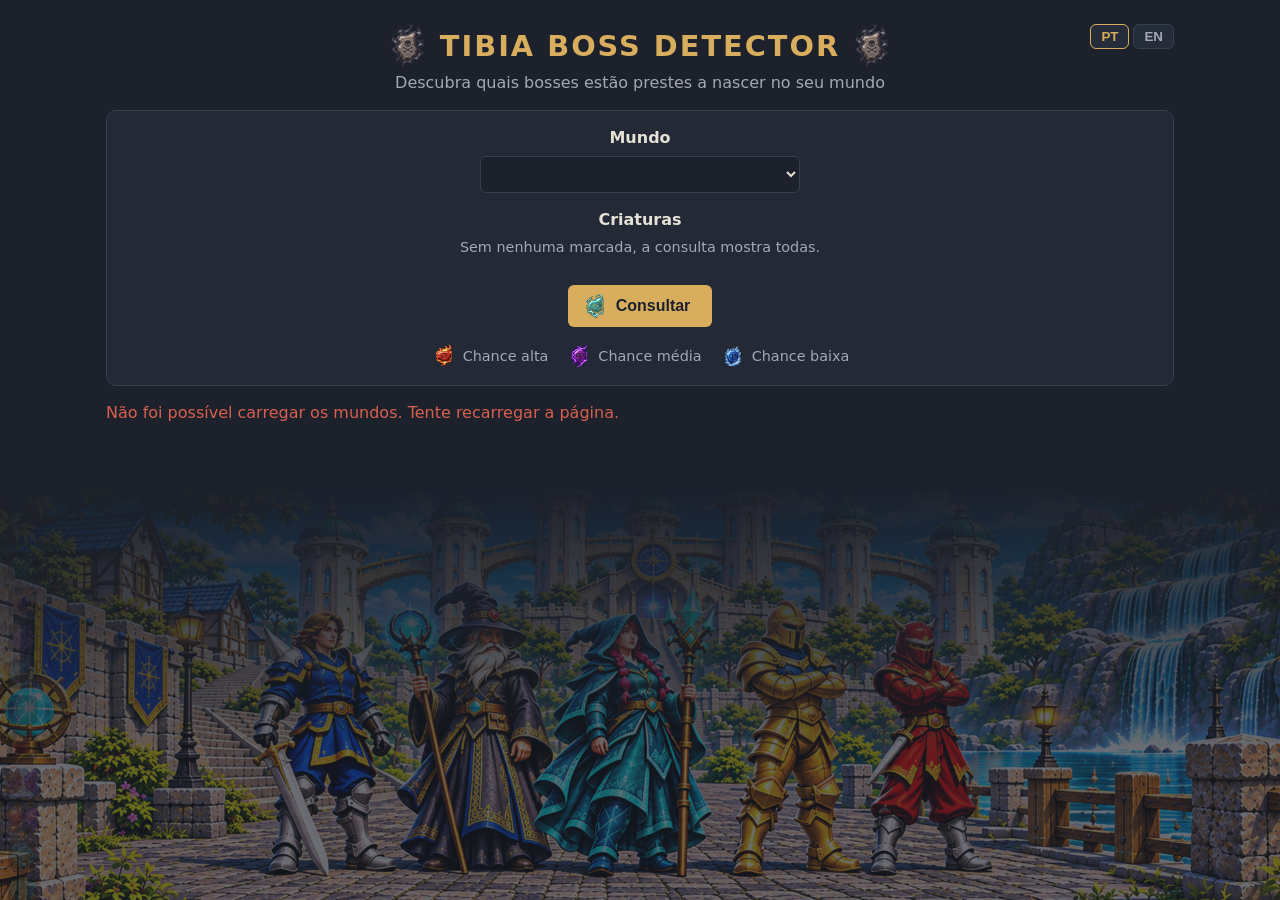
==== site/index.html @ c64661c8 "feat: add website with world selection and boss prediction cards Selection page with world and creat" ====
<!doctype html>
<html lang="pt-BR">
<head>
    <meta charset="utf-8">
    <meta name="viewport" content="width=device-width, initial-scale=1">
    <title>Tibia Boss Detector</title>
    <link rel="icon" href="imagens/favicon.png">
    <link rel="stylesheet" href="estilo.css">
    <script src="app.js" defer></script>
</head>
<body data-pagina="selecao">

    <!-- CABEÇALHO -->
    <header class="cabecalho">
        <div>
            <div class="titulo">
                <img class="runa-titulo" src="imagens/runas/sd.webp" alt="">
                <h1>Tibia Boss Detector</h1>
                <img class="runa-titulo" src="imagens/runas/sd.webp" alt="">
            </div>
            <p class="subtitulo" data-texto="subtitulo"></p>
        </div>
        <div class="idiomas">
            <button type="button" data-idioma="pt">PT</button>
            <button type="button" data-idioma="en">EN</button>
        </div>
    </header>

    <main>

        <!-- FORMULÁRIO : MUNDO E CRIATURAS -->
        <form id="formulario" class="painel">

            <label class="campo campo-mundo">
                <span data-texto="mundo"></span>
                <select id="mundo" required></select>
            </label>

            <fieldset class="campo">
                <legend data-texto="criaturas"></legend>
                <p class="dica" data-texto="dica_criaturas"></p>
                <div id="lista-criaturas" class="lista-criaturas"></div>
            </fieldset>

            <button type="submit" class="botao botao-runa">
                <img src="imagens/runas/paralyze.webp" alt="">
                <span data-texto="consultar"></span>
            </button>

            <!-- LEGENDA DO SEMÁFORO -->
            <div class="legenda">
                <span><img src="imagens/runas/fogo.webp" alt=""><span data-texto="alta"></span></span>
                <span><img src="imagens/runas/thunderstorm.webp" alt=""><span data-texto="media"></span></span>
                <span><img src="imagens/runas/gelo.webp" alt=""><span data-texto="baixa"></span></span>
            </div>
        </form>

        <p id="aviso" class="aviso"></p>

    </main>

</body>
</html>
---- site/estilo.css ----
/* CORES */
/* Tema escuro azulado (não preto), com dourado de destaque */
:root {
    --fundo: #1c212b;
    --painel: #262d3a;
    --painel-borda: #364052;
    --texto: #e6e1d6;
    --texto-fraco: #a3a9b5;
    --dourado: #d8ae5e;

    /* Semáforo: cores das runas (fogo, thunderstorm, gelo) */
    --alta: #f08a3c;
    --media: #b56cf0;
    --baixa: #5aa2f0;
    --sem-dados: #7c8494;
    --erro: #d9604f;

    --opacidade-fundo: 0.35;
}

* {
    box-sizing: border-box;
}

body {
    position: relative;
    margin: 0;
    min-height: 100vh;
    background: var(--fundo);
    color: var(--texto);
    font-family: system-ui, -apple-system, "Segoe UI", Roboto, sans-serif;
    line-height: 1.4;
}

/* FUNDO : IMAGEM FIXA NO RODAPÉ DA TELA */
/* Largura toda, colada embaixo, sumindo para cima (fade) até virar a cor do fundo */
/* A altura segue a proporção da imagem (1913 x 628), para não cortar as laterais */
body::before {
    content: "";
    position: fixed;
    left: 0;
    right: 0;
    bottom: 0;
    aspect-ratio: 1913 / 628;
    z-index: -1;
    background: url("imagens/fundo.webp") no-repeat center bottom / 100% auto;
    opacity: var(--opacidade-fundo);
    -webkit-mask-image: linear-gradient(to top, #000 35%, transparent);
    mask-image: linear-gradient(to top, #000 35%, transparent);
    pointer-events: none;
}

/* CABEÇALHO */
/* Título e frase centralizados; PT/EN no canto direito */
.cabecalho {
    position: relative;
    display: flex;
    justify-content: center;
    text-align: center;
    max-width: 1100px;
    margin: 0 auto;
    padding: 24px 16px 8px;
}

.cabecalho .idiomas {
    position: absolute;
    top: 24px;
    right: 16px;
}

h1 {
    margin: 0;
    color: var(--dourado);
    font-size: 1.8rem;
    letter-spacing: 2px;
    text-transform: uppercase;
}

/* TÍTULO : uma SD de cada lado, pulsando devagar */
.titulo {
    display: flex;
    align-items: center;
    justify-content: center;
    gap: 10px;
}

.runa-titulo {
    width: 44px;
    height: 44px;
    animation: pulsar-runa 3s ease-in-out infinite;
}

@keyframes pulsar-runa {
    0%, 100% { filter: brightness(1); transform: scale(1); }
    50% { filter: brightness(1.3) drop-shadow(0 0 6px rgba(255, 255, 255, 0.25)); transform: scale(1.06); }
}

.subtitulo {
    margin: 4px 0 0;
    color: var(--texto-fraco);
}

.idiomas {
    display: flex;
    gap: 4px;
}

.idiomas button {
    padding: 4px 10px;
    border: 1px solid var(--painel-borda);
    border-radius: 6px;
    background: var(--painel);
    color: var(--texto-fraco);
    font-weight: 600;
    cursor: pointer;
}

.idiomas button.ativo {
    border-color: var(--dourado);
    color: var(--dourado);
}

main {
    max-width: 1100px;
    margin: 0 auto;
    padding: 8px 16px 48px;
}

/* FORMULÁRIO */
.painel {
    display: grid;
    gap: 16px;
    padding: 16px;
    border: 1px solid var(--painel-borda);
    border-radius: 10px;
    background: color-mix(in srgb, var(--painel) 75%, transparent);
}

.campo {
    display: grid;
    gap: 6px;
    margin: 0;
    padding: 0;
    border: 0;
    font-weight: 600;
}

/* Título "Criaturas" e dica centralizados; a lista continua em colunas */
.campo legend {
    padding: 0;
    margin: 0 auto 6px;
}

/* Seletor de mundo centralizado */
.campo-mundo {
    justify-items: center;
}

.campo-mundo select {
    width: 100%;
}

select {
    max-width: 320px;
    padding: 8px 10px;
    border: 1px solid var(--painel-borda);
    border-radius: 6px;
    background: var(--fundo);
    color: var(--texto);
    font-size: 1rem;
}

.dica {
    margin: 0 0 6px;
    text-align: center;
    color: var(--texto-fraco);
    font-weight: 400;
    font-size: 0.9rem;
}

.lista-criaturas {
    display: grid;
    grid-template-columns: repeat(auto-fill, minmax(196px, 1fr));
    gap: 4px 10px;
}

.lista-criaturas label {
    display: flex;
    align-items: center;
    gap: 8px;
    font-weight: 400;
    font-size: 0.9rem;
    white-space: nowrap;
    cursor: pointer;
}

.lista-criaturas input {
    accent-color: var(--dourado);
}

/* BOTÃO */
/* Serve para <button> e para <a> (o "Nova consulta" é um link) */
.botao {
    justify-self: start;
    display: inline-block;
    padding: 10px 28px;
    border: 0;
    border-radius: 6px;
    background: var(--dourado);
    color: #1c212b;
    font-size: 1rem;
    font-weight: 700;
    text-decoration: none;
    cursor: pointer;
}

/* Botão com runa (Consultar com a Paralyze), centralizado */
.botao-runa {
    justify-self: center;
    display: inline-flex;
    align-items: center;
    justify-content: center;
    gap: 8px;
    padding: 8px 22px 8px 14px;
}

.botao-runa img {
    width: 26px;
    height: 26px;
}

/* LEGENDA DO SEMÁFORO (página de seleção) */
.legenda {
    display: flex;
    flex-wrap: wrap;
    justify-content: center;
    gap: 6px 18px;
    color: var(--texto-fraco);
    font-size: 0.9rem;
}

.legenda > span {
    display: inline-flex;
    align-items: center;
    gap: 6px;
}

.legenda img {
    width: 26px;
    height: 26px;
}

/* AVISO */
.aviso {
    margin: 16px 0;
    color: var(--texto-fraco);
}

/* RESULTADO : NOME DO MUNDO NO CENTRO + NOVA CONSULTA À DIREITA */
/* 3 colunas: a da esquerda fica vazia para o nome ficar no meio de verdade */
.barra-resultado {
    display: grid;
    grid-template-columns: 1fr auto 1fr;
    grid-template-areas: ". mundo botao";
    align-items: center;
    gap: 12px;
    margin-bottom: 16px;
}

.barra-resultado .aviso {
    grid-area: mundo;
    margin: 0;
    color: var(--texto);
    font-size: 1.4rem;
    font-weight: 600;
    text-align: center;
}

.barra-resultado .botao {
    grid-area: botao;
    justify-self: end;
}

.aviso.erro {
    color: var(--erro);
}

/* CARREGANDO : as 3 runas acendendo uma de cada vez */
.carregando {
    display: flex;
    justify-content: center;
    gap: 14px;
    padding: 48px 0;
}

.carregando[hidden] {
    display: none;
}

.carregando img {
    width: 48px;
    height: 48px;
    opacity: 0.25;
    transform: scale(0.85);
    animation: acender 1.5s ease-in-out infinite;
}

.carregando img:nth-child(2) {
    animation-delay: 0.5s;
}

.carregando img:nth-child(3) {
    animation-delay: 1s;
}

@keyframes acender {
    0%, 100% { opacity: 0.25; transform: scale(0.85); }
    30% { opacity: 1; transform: scale(1.05); }
    60% { opacity: 0.25; transform: scale(0.85); }
}

/* CARDS */
/* 5 por fileira; em telas menores, menos */
/* grid-auto-rows: 1fr = todas as fileiras com a altura do card mais alto, para ficarem iguais */
.cards {
    display: grid;
    grid-template-columns: repeat(5, minmax(0, 1fr));
    grid-auto-rows: 1fr;
    gap: 12px;
}

@media (max-width: 1000px) {
    .cards {
        grid-template-columns: repeat(3, minmax(0, 1fr));
    }
}

@media (max-width: 700px) {
    .cards {
        grid-template-columns: repeat(2, minmax(0, 1fr));
    }
}

.card {
    display: flex;
    flex-direction: column;
    gap: 10px;
    padding: 14px;
    border: 1px solid var(--painel-borda);
    border-left: 4px solid var(--cor-semaforo, var(--sem-dados));
    border-radius: 10px;
    background: color-mix(in srgb, var(--painel) 85%, transparent);
}

.card[data-semaforo="alta"] { --cor-semaforo: var(--alta); }
.card[data-semaforo="média"] { --cor-semaforo: var(--media); }
.card[data-semaforo="baixa"] { --cor-semaforo: var(--baixa); }

/* Brilho leve em volta, na cor da runa */
.card[data-semaforo] {
    box-shadow: 0 0 14px -6px var(--cor-semaforo);
}

/* TOPO DO CARD : GIF em cima, nome e selo centralizados embaixo */
.card-topo {
    display: flex;
    flex-direction: column;
    align-items: center;
    gap: 6px;
    text-align: center;
}

.card-topo img {
    width: 64px;
    height: 64px;
    object-fit: contain;
    image-rendering: pixelated;
}

/* Nome sempre com espaço de 2 linhas, para todos os cards ficarem alinhados */
.card h2 {
    display: flex;
    align-items: center;
    justify-content: center;
    min-height: 2.5em;
    margin: 0;
    font-size: 1.05rem;
    line-height: 1.25;
    overflow-wrap: anywhere;
}

/* SELO : runa + texto do semáforo; "sem previsão" fica só com o texto */
/* min-height = altura da runa, para os cards com e sem runa ficarem alinhados */
.selo {
    display: inline-flex;
    align-items: center;
    gap: 4px;
    min-height: 36px;
    color: var(--cor-semaforo, var(--sem-dados));
    font-size: 0.8rem;
    font-weight: 700;
    text-transform: uppercase;
    white-space: nowrap;
}

.card-topo .selo img {
    width: 36px;
    height: 36px;
    image-rendering: auto;
}

.card dl {
    display: grid;
    gap: 6px;
    margin: 0;
}

.card dt {
    color: var(--texto-fraco);
    font-size: 0.8rem;
}

.card dd {
    margin: 0;
}

.card .mensagem {
    margin: 0;
    color: var(--texto-fraco);
    font-size: 0.9rem;
}

/* TELA ESTREITA : PT/EN sai do canto e vai para cima do título, para não cobrir */
@media (max-width: 760px) {
    .cabecalho {
        flex-direction: column-reverse;
        align-items: center;
        gap: 12px;
    }

    .cabecalho .idiomas {
        position: static;
    }

    .barra-resultado {
        grid-template-columns: 1fr;
        grid-template-areas: "mundo" "botao";
    }

    .barra-resultado .botao {
        justify-self: center;
    }
}

/* CELULAR */
@media (max-width: 520px) {
    h1 {
        font-size: 1.4rem;
    }

    select {
        max-width: none;
    }

    .botao {
        justify-self: stretch;
        text-align: center;
    }
}
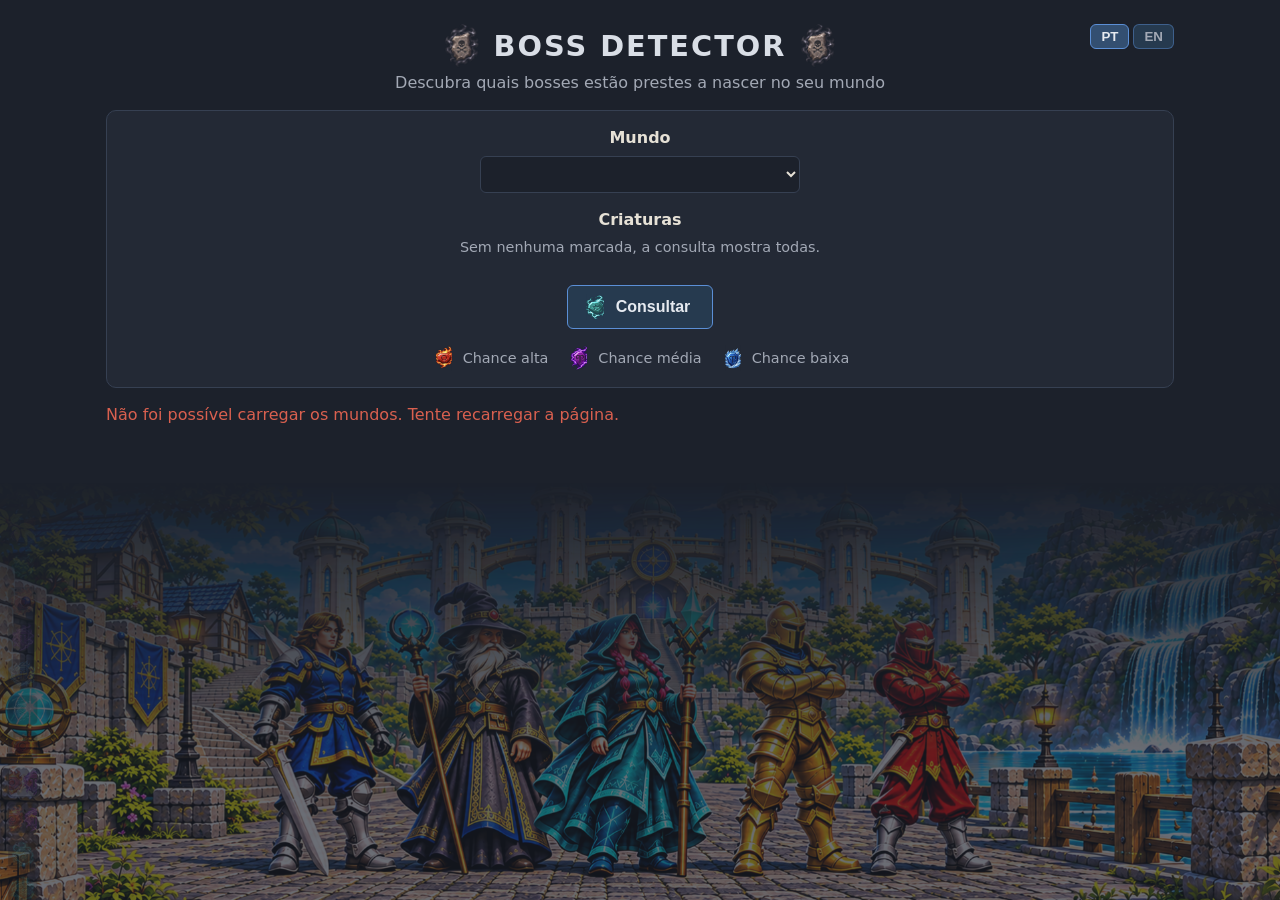
==== commit 78d6c03f: "feat: pool spawn intervals across worlds and require a minimum before predicting The typical interva" ====
--- a/site/index.html
+++ b/site/index.html
@@ -15,7 +15,7 @@
         <div>
             <div class="titulo">
                 <img class="runa-titulo" src="imagens/runas/sd.webp" alt="">
-                <h1>Tibia Boss Detector</h1>
+                <h1>Boss Detector</h1>
                 <img class="runa-titulo" src="imagens/runas/sd.webp" alt="">
             </div>
             <p class="subtitulo" data-texto="subtitulo"></p>
--- a/site/estilo.css
+++ b/site/estilo.css
@@ -1,12 +1,18 @@
 /* CORES */
-/* Tema escuro azulado (não preto), com dourado de destaque */
+/* Tema escuro azulado (não preto): título prata, botões grafite e destaques em azul */
 :root {
     --fundo: #1c212b;
     --painel: #262d3a;
     --painel-borda: #364052;
     --texto: #e6e1d6;
     --texto-fraco: #a3a9b5;
-    --dourado: #d8ae5e;
+
+    --titulo: #d9dee6;
+    --destaque: #7fa7d9;
+    --checkbox: #3f63a8;
+    --botao: #263a4f;
+    --botao-borda: #5b8fd6;
+    --botao-texto: #e6eaf0;
 
     /* Semáforo: cores das runas (fogo, thunderstorm, gelo) */
     --alta: #f08a3c;
@@ -70,7 +76,7 @@
 
 h1 {
     margin: 0;
-    color: var(--dourado);
+    color: var(--titulo);
     font-size: 1.8rem;
     letter-spacing: 2px;
     text-transform: uppercase;
@@ -84,15 +90,20 @@
     gap: 10px;
 }
 
+/* Só o tamanho é animado (transform), que o navegador faz na placa de vídeo */
+/* Sem filter na imagem animada: ele obrigaria a redesenhar a runa a cada quadro (a runa já tem brilho no desenho) */
+/* translateZ(0) + backface-visibility: movimento com precisão de subpixel, sem "saltos" */
+/* Curva suave (cubic-bezier) e ciclo mais longo para a pulsação ficar fluida */
 .runa-titulo {
     width: 44px;
     height: 44px;
-    animation: pulsar-runa 3s ease-in-out infinite;
+    backface-visibility: hidden;
+    animation: pulsar-runa 3.4s cubic-bezier(0.45, 0, 0.55, 1) infinite;
 }
 
 @keyframes pulsar-runa {
-    0%, 100% { filter: brightness(1); transform: scale(1); }
-    50% { filter: brightness(1.3) drop-shadow(0 0 6px rgba(255, 255, 255, 0.25)); transform: scale(1.06); }
+    0%, 100% { transform: translateZ(0) scale(1); }
+    50% { transform: translateZ(0) scale(1.06); }
 }
 
 .subtitulo {
@@ -105,19 +116,26 @@
     gap: 4px;
 }
 
+/* Mesmas cores dos botões; o inativo fica com borda e texto apagados */
+/* position + overflow seguram o reflexo do hover dentro do botão */
 .idiomas button {
+    position: relative;
+    overflow: hidden;
     padding: 4px 10px;
-    border: 1px solid var(--painel-borda);
+    border: 1px solid color-mix(in srgb, var(--botao-borda) 45%, transparent);
     border-radius: 6px;
-    background: var(--painel);
+    background: var(--botao);
     color: var(--texto-fraco);
     font-weight: 600;
     cursor: pointer;
-}
-
+    transition: border-color 0.15s ease, color 0.15s ease;
+}
+
+/* Ativo: borda cheia, texto claro e fundo um pouco mais azul (diferente do hover) */
 .idiomas button.ativo {
-    border-color: var(--dourado);
-    color: var(--dourado);
+    border-color: var(--botao-borda);
+    background: color-mix(in srgb, var(--botao-borda) 25%, var(--botao));
+    color: var(--botao-texto);
 }
 
 main {
@@ -181,7 +199,7 @@
 .lista-criaturas {
     display: grid;
     grid-template-columns: repeat(auto-fill, minmax(196px, 1fr));
-    gap: 4px 10px;
+    gap: 4px 12px;
 }
 
 .lista-criaturas label {
@@ -192,26 +210,57 @@
     font-size: 0.9rem;
     white-space: nowrap;
     cursor: pointer;
-}
-
+    /* padding + margin negativa: o fundo do hover sobra um pouco sem desalinhar a lista */
+    /* 4px de cada lado < metade do gap (12px), então um label nunca invade o vizinho */
+    padding: 1px 4px;
+    margin: 0 -4px;
+    border-radius: 4px;
+    transition: background-color 0.15s ease, color 0.15s ease;
+}
+
+/* Azul mais escuro que o destaque, para o marcado se diferenciar bem do desmarcado (branco) */
 .lista-criaturas input {
-    accent-color: var(--dourado);
+    accent-color: var(--checkbox);
 }
 
 /* BOTÃO */
 /* Serve para <button> e para <a> (o "Nova consulta" é um link) */
+/* Azul petróleo com borda azul; position + overflow seguram o reflexo do hover dentro do botão */
 .botao {
+    position: relative;
+    overflow: hidden;
     justify-self: start;
     display: inline-block;
     padding: 10px 28px;
-    border: 0;
+    border: 1px solid var(--botao-borda);
     border-radius: 6px;
-    background: var(--dourado);
-    color: #1c212b;
+    background: var(--botao);
+    color: var(--botao-texto);
     font-size: 1rem;
     font-weight: 700;
     text-decoration: none;
     cursor: pointer;
+}
+
+/* REFLEXO DO HOVER : uma faixa de luz atravessa o botão (também nos botões PT/EN) */
+/* A faixa fica parada fora do botão, à esquerda; no hover, só o transform anda (sem recalcular layout) */
+/* translateX em % da própria faixa (40% do botão): -150% = fora à esquerda, 330% = fora à direita */
+.botao::after,
+.idiomas button::after {
+    content: "";
+    position: absolute;
+    top: 0;
+    left: 0;
+    width: 40%;
+    height: 100%;
+    background: linear-gradient(100deg, transparent, rgba(255, 255, 255, 0.22), transparent);
+    transform: translateX(-150%) skewX(-20deg);
+    pointer-events: none;
+}
+
+@keyframes reflexo {
+    from { transform: translateX(-150%) skewX(-20deg); }
+    to { transform: translateX(330%) skewX(-20deg); }
 }
 
 /* Botão com runa (Consultar com a Paralyze), centralizado */
@@ -342,6 +391,7 @@
 }
 
 .card {
+    position: relative;
     display: flex;
     flex-direction: column;
     gap: 10px;
@@ -350,6 +400,20 @@
     border-left: 4px solid var(--cor-semaforo, var(--sem-dados));
     border-radius: 10px;
     background: color-mix(in srgb, var(--painel) 85%, transparent);
+    transition: transform 0.15s ease;
+}
+
+/* Brilho forte do hover numa camada própria, já desenhada: no hover só a opacidade muda */
+/* (animar box-shadow direto obrigaria a redesenhar a sombra a cada quadro) */
+.card::after {
+    content: "";
+    position: absolute;
+    inset: 0;
+    border-radius: inherit;
+    box-shadow: 0 6px 22px -6px var(--cor-semaforo, rgba(255, 255, 255, 0.25));
+    opacity: 0;
+    transition: opacity 0.15s ease;
+    pointer-events: none;
 }
 
 .card[data-semaforo="alta"] { --cor-semaforo: var(--alta); }
@@ -467,3 +531,55 @@
         text-align: center;
     }
 }
+
+/* HOVERS */
+/* Só em aparelhos com mouse: no celular o hover "gruda" depois do toque */
+@media (hover: hover) {
+
+    /* Botões: o reflexo de luz atravessa */
+    .botao:hover::after,
+    .idiomas button:hover::after {
+        animation: reflexo 0.7s ease;
+    }
+
+    /* PT/EN inativo: acende um pouco, mas sem ficar igual ao ativo */
+    .idiomas button:not(.ativo):hover {
+        border-color: color-mix(in srgb, var(--botao-borda) 75%, transparent);
+        color: var(--texto);
+    }
+
+    /* Lista de criaturas: fundo leve e nome em azul */
+    .lista-criaturas label:hover {
+        background: rgba(255, 255, 255, 0.06);
+        color: var(--destaque);
+    }
+
+    /* Cards: sobem um pouco, o brilho forte aparece e a runa pulsa (só no tamanho, sem apagar) */
+    .card:hover {
+        transform: translateY(-3px);
+    }
+
+    .card:hover::after {
+        opacity: 1;
+    }
+
+    .card:hover .selo img {
+        animation: pulsar-runa 1.2s cubic-bezier(0.45, 0, 0.55, 1) infinite;
+    }
+}
+
+/* MOVIMENTO REDUZIDO */
+/* Para quem ativou "reduzir movimento" no sistema: sem animações, sem transições e sem o card subir */
+@media (prefers-reduced-motion: reduce) {
+
+    *,
+    *::before,
+    *::after {
+        animation: none !important;
+        transition: none !important;
+    }
+
+    .card:hover {
+        transform: none;
+    }
+}
